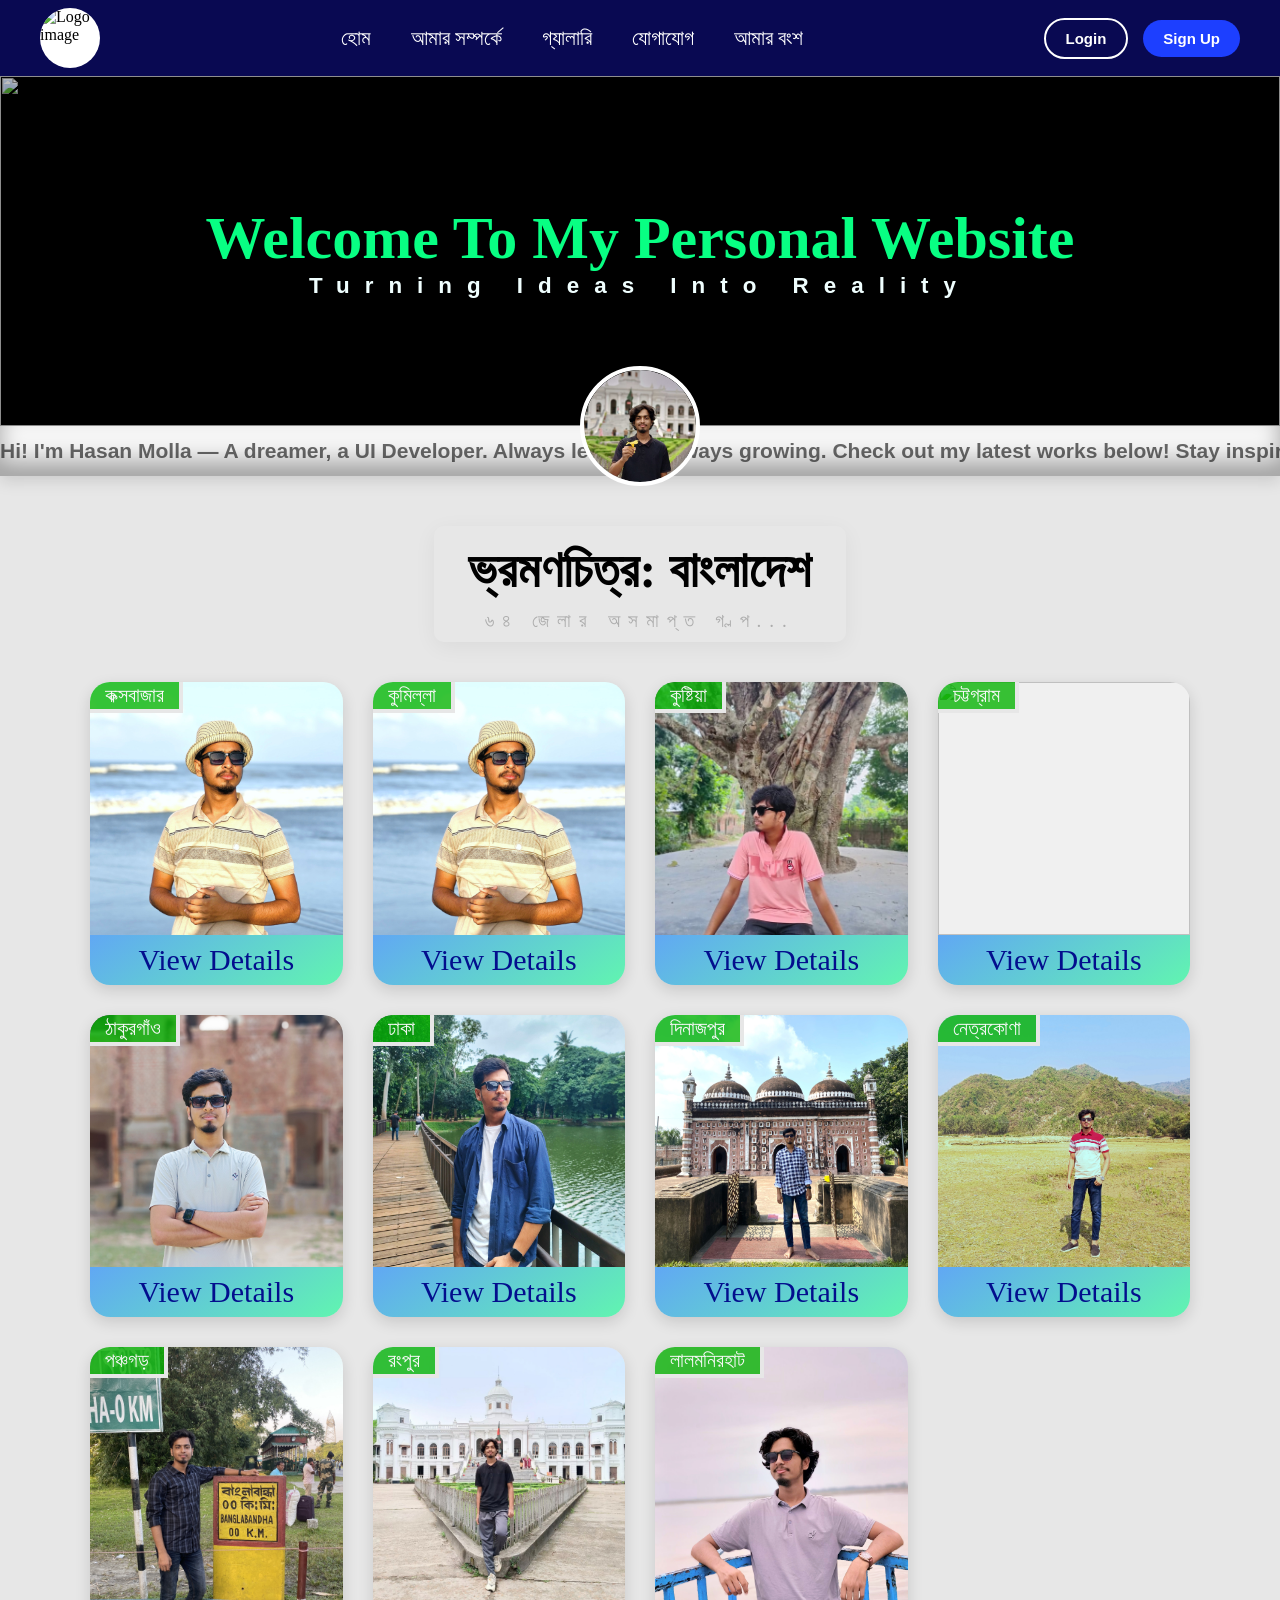
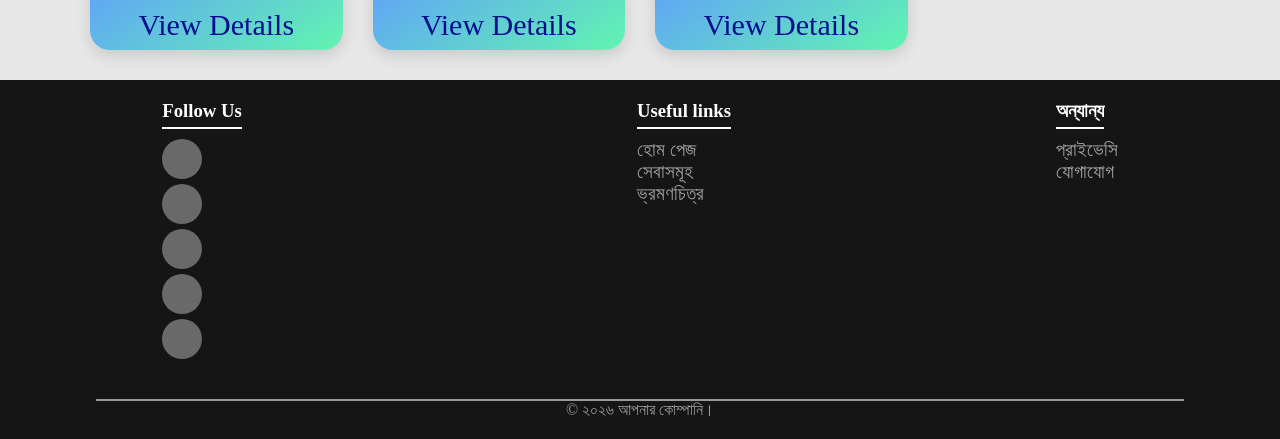
==== index.html @ 77104029 "h" ====
<!DOCTYPE html>
<html lang="en">
<head>
   <meta charset="UTF-8">
   <meta name="viewport" content="width=device-width, initial-scale=1.0">
   <link rel="stylesheet" href="style.css">
   <link rel="shortcut icon" href="/media/img/logo/20251120_030840.png" type="image/x-icon">
   <link rel="stylesheet" href="https://cdnjs.cloudflare.com/ajax/libs/font-awesome/7.0.1/css/all.min.css">
   <title>Document</title>
</head>
<body>
   <!-- Nav Section  -->
    <div class="nav-bar">
      <div class="logo-section">
         <div class="logo"><img src="/media/img/logo/20251120_030840.png" alt="Logo image"></div>
      </div>
      <div class="nav-links">
         <ul>
            <li><a href="">হোম</a></li>
            <li><a href="">আমার সম্পর্কে</a></li>
            <li class="dropdown"><a href="">গ্যালারি<i class="fa-solid fa-angle-down"></i></a>
            <ul>
               <li><a href="">ছবি</a></li>
               <li><a href="">ভিডিও <i class="fa-solid fa-angle-right"></i> </a></li>
            </ul>
            </li>
            <li><a href="">যোগাযোগ</a></li>
            <li><a href="">আমার বংশ</a></li>
         </ul>
      </div>
      <div class="nav-button">
         <a href="Internal/Login/index.html" target="_blank">Login</a>
         <a href="">Sign Up</a>
      </div>
    </div>

    <!-- Hero Section -->
     <header>
      <div class="wide-img">
         <img src="media/img/cover/IMG20250809105759.jpg" alt="">
         <div class="hero-text">
            <h1>Welcome To My Personal Website</h1>
            <h4>Turning Ideas Into Reality</h4>
         </div>
      </div>
      <div class="circle-img">
         <img src="media/img/circle-img/IMG20240530165840.jpg" alt="">
      </div>

          <div class="header-section">
            <div class="scrolling-text">
                <h2>Hi! I'm Hasan Molla — A dreamer, a UI Developer. Always learning, always growing. Check out my latest works below! Stay inspired</h2>
            </div>
         </div>
     </header>


   <!-- Image Grid Section -->

<div class="title-text" id="travelling">
   <h1>ভ্রমণচিত্র: বাংলাদেশ</h1>
    <span>৬৪ জেলার অসমাপ্ত গল্প...</span>
</div>

<div class="img-container">
   <div class="img-grid">
      <div class="img-box"><img src="/media/img/কক্সবাজার/Episod 1/IMG_1712.JPG" alt="">
         <div class="district-name">কক্সবাজার</div>
      </div>
      <a href="" class="view-btn">View Details</a>
   </div>
   <div class="img-grid">
      <div class="img-box"><img src="\media\img\কক্সবাজার\Episod 1\IMG_1712.JPG" alt="">
         <div class="district-name">কুমিল্লা</div>
      </div>
      <a href="" class="view-btn">View Details</a>
   </div>
    <div class="img-grid">
      <div class="img-box"><img src="/media/img/কুষ্টিয়া/IMG_20221021_082448.jpg" alt="">
         <div class="district-name">কুষ্টিয়া</div>
      </div>
      <a href="" class="view-btn">View Details</a>
   </div>
   <div class="img-grid">
      <div class="img-box"><img src="/media/img/চট্টগ্রাম/নাপিত্তাছরা ঝর্ণা/IMG_0989.jpg" alt="">
         <div class="district-name">চট্টগ্রাম</div>
      </div>
      <a href="" class="view-btn">View Details</a>
   </div>
   <div class="img-grid">
      <div class="img-box"><img src="/media/img/ঠাকুরগাঁও/রাজা টংনাথের রাজবাড়ি/IMG20251013132645.jpg" alt="">
         <div class="district-name">ঠাকুরগাঁও</div>
      </div>
      <a href="" class="view-btn">View Details</a>
   </div>
   <div class="img-grid">
      <div class="img-box"><img src="/media/img/ঢাকা/রমনা পার্ক ২/IMG20250809105236.jpg" alt="">
         <div class="district-name">ঢাকা</div>
      </div>
      <a href="" class="view-btn">View Details</a>
   </div>
   <div class="img-grid">
      <div class="img-box"><img src="/media/img/দিনাজপুর/নয়াবাদ জামে মসজিদ/IMG_0421.JPG" alt="">
         <div class="district-name">দিনাজপুর</div>
      </div>
      <a href="" class="view-btn">View Details</a>
   </div>
   <div class="img-grid">
      <div class="img-box"><img src="/media/img/নেত্রকোনা/চন্দ্রডিঙ্গা/InShot_20250302_224800548.jpg" alt="">
         <div class="district-name">নেত্রকোণা</div>
      </div>
      <a href="" class="view-btn">View Details</a>
   </div>
   <div class="img-grid">
      <div class="img-box"><img src="/media/img/পঞ্চগড়/বাংলাবান্ধা/IMG_1174.JPG" alt="">
         <div class="district-name">পঞ্চগড়</div>
      </div>
         <a href="" class="view-btn">View Details</a>
   </div>
   <div class="img-grid">
      <div class="img-box"><img src="media/img/রংপুর/তাজ হাট/IMG20240530165644.jpg" alt="">
         <div class="district-name">রংপুর</div>
      </div>
      <a href="" class="view-btn">View Details</a>
   </div>
   <div class="img-grid">
      <div class="img-box"><img src="media/img/লালমনিরহাট/তিস্তা ব্যারেজ/IMG20240531160223.jpg" alt="">
         <div class="district-name">লালমনিরহাট</div>
      </div>
      <a href="" class="view-btn">View Details</a>
   </div>
</div>

     <!-- Footer Section -->

<footer class="main-footer">
    <div class="footer-box">
        <div class="social-btn">
            <h3>Follow Us</h3>
            <div class="btn"><a href="https://www.facebook.com/hasanmolla1015" target="_blank"><i class="fa-brands fa-facebook"></i><span>Facebook</span></a></div>
            <div class="btn"><a href="https://x.com/HasanMolla11235" target="_blank"><i class="fa-brands fa-linkedin"> </i><span>Linkedin</span></a></div>
            <div class="btn"><a href="https://www.instagram.com/hasanmolla1015/?__pwa=1"  target="_blank"><i class="fa-brands fa-instagram"> </i><span>Instagram</span></a></div>
            <div class="btn"><a href="https://www.linkedin.com/in/hasan-molla-bbabbb368/" target="_blank"><i class="fa-brands fa-twitter" ></i><span>Twitter</span></a></div>
            <div class="btn"><a href="https://www.youtube.com/@hasanmolla2" target="_blank"><i class="fa-brands fa-youtube"></i><span>Youtube</span></a></div>
        </div>
        <div class="useful-links">
            <h3>Useful links</h3>
            <a href="#">হোম পেজ</a>
            <a href="#">সেবাসমূহ</a>
            <a href="#travelling">ভ্রমণচিত্র</a>
        </div>
        
        <div class="others-link">
            <h3>অন্যান্য</h3>
            <a href="#">প্রাইভেসি</a>
            <a href="#">যোগাযোগ</a>
        </div>
    </div>
    <div class="copyright">
        <p>&copy; ২০২৬ আপনার কোম্পানি।</p>
    </div>
</footer>
</body>
</html>
---- style.css ----
*{
   box-sizing: border-box;
   margin: 0;
   padding: 0;
}
html {
  scroll-behavior:smooth;
}
body{
   height: 100vh;
   font-family: Cambria, Cochin, Georgia, Times, 'Times New Roman', serif;
   background-color: #e7e7e7;
}

.nav-bar{
   width: 100%;
   background-color: rgb(9, 9, 82);
   display: flex;
   align-items: center;
   justify-content: space-between;
   padding: 8px 0;
   position: fixed;
   z-index: 100;
}

.logo-section{
   height: 60px;
   width: 60px;
   background-color: #fff;
   border-radius: 50%;
   margin-left: 40px;
   z-index: 101;
}

.logo-section .logo{
   width: 100%;
   height: 100%;
   overflow: hidden;
   display: flex;
   justify-content: center;
   align-items: center;
   border-radius: 50%;
   z-index: 110;
}

.logo-section .logo img{
   width: 100%;
   height: 100%;
   object-fit: cover;
   transition: .3s ease-in-out;
}

.logo-section .logo img:hover{
   transform: scale(1.3);
}

.nav-links>ul{
   display: flex;
   list-style: none;
   z-index: 100;
}

.nav-links>ul>li{
   transition: .4s;
}

.nav-links>ul>li>a{
   color: #fff;
   text-decoration: none;
   font-size: 1.3em;
   padding: 10px 20px;
   transition: .4s;
   border-radius: 10px;
   position: relative;
}


.nav-links>ul>li>a>.fa-solid {
   position: absolute;
   right: 0;
   top: 50%;
   transform: translateY(-50%) rotateX(0deg);
   font-size: 0.6em;
   display: inline-block;
   transition: .3s;
   color: white;
}

.nav-links > ul > li > a:hover i{
transform: translateY(-50%) rotateX(180deg);
}


.nav-links>ul>li>a::before{
   content: '';
   position: absolute;
   bottom: 0;
   left: 5%;
   height: 2px;
   width: 0;
   background-color: yellow;
   transition: .4s;

}
.nav-links>ul>li>a:hover:before{
   width: 90%;
}

.nav-links>ul>li:hover{
   transform: translateY(-3px);
}


.nav-links>ul>li>a:hover{
   background-color: #ffffff3c;
   color: rgb(255, 238, 0);
}

 
 .dropdown {
   position: relative; 
}

.dropdown > ul {
   display: none;  
   position: absolute;
   top: calc(100% + 9px);
   left: 0;
   background-color: #00000063;
   min-width: 140px;
   list-style: none;
   padding: 10px 0;
   border-radius: 0 0 10px 10px;
   box-shadow: 0 8px 16px rgba(0,0,0,0.2);
   z-index: 1000;
}

.dropdown:hover>ul {
   display: block;
}

.dropdown > ul > li > a {
   color: white;
   padding: 10px 20px;
   text-decoration: none;
   display: block;
   font-size: 1.1em;
   transition: 0.3s;
   position: relative;
}

 .dropdown > ul > li > a:hover {
   background-color: #ffffff76;
   color: yellow;
   padding-left: 25px;
}


.dropdown>ul>li>a>.fa-solid {
   position: absolute;
   right: 15px;
   top: 50%;
   transform: translateY(-50%) rotateY(0deg);
   font-size: 0.8em;
   display: inline-block;
   transition: .3s;
   color: white;
}

.dropdown > ul > li > a:hover i{
   transform: translateY(-50%) rotateY(180deg); 
}
 

.nav-button{
   margin-right: 40px;
   display: flex;
   align-items: center;
   gap: 15px;
}

.nav-button a{
   text-decoration: none;
   padding:10px 20px ;
   border-radius: 50px;
   font-size: 15px;
   font-weight: 600;
   font-family: Arial, Helvetica, sans-serif;
   transition: .4s;
   display: inline-block;
}

.nav-button a:first-child{
   background-color: transparent;
   border:2px solid;
   color: #ffffff;
}
.nav-button a:first-child:hover{
    transform: translateY(-3px);
}

.nav-button a:last-child{
   background-color: rgb(29, 63, 255);
   color: #ffffff;
}
.nav-button a:last-child:hover{
    transform: translateY(-3px);
    background-color: rgb(2, 2, 203);
}

/* Heder Section */

header{
   padding-top: 76px;
   position: relative;
}

.wide-img{
   height: 350px;
   width: 100%; 
   background-color: black;
   position: relative;
}

.wide-img img{
   height: 100%;
   width: 100%;
   object-fit: cover;
   opacity: .74;
   transition: .4s;
}

.wide-img img:hover{
   opacity: 1;
}


.wide-img:hover .hero-text h1{
   color: rgb(94, 255, 0);
}

.wide-img:hover .hero-text h4 {
   color: rgb(42, 42, 42);
}

.hero-text{
   position: absolute;
   left: 50%;
   top: 50%;
   transform: translate(-50%, -50%);
   
}

.hero-text h1{
   white-space: nowrap;
   font-size: 60px;
   color: #08ff83;
     transition: color 0.4s ease;
}

.hero-text h4{
   text-align: center;
   letter-spacing: 15px;
   font-size: 1.4em;
   font-weight: 600;
   color: rgb(240, 255, 255);
   font-family: Arial, Helvetica, sans-serif;
   transition: color 0.9s ease;
}

.circle-img{
   height: 120px;
   width: 120px;
   border-radius: 50%;
   position: absolute;
   left: 50%;
   transform: translate(-50%, -50%);
   border: 4px solid white;   
   overflow: hidden;
   z-index: 50;
}
.circle-img img{
   height: 100%;
   width: 100%;
   border-radius: 50%;
   transition: .6s;
}

.circle-img img:hover{
   transform: scale(1.9);
}


.header-section {
   margin-top: 6 0px;
   height: 50px;
   width: 100%;
   background-color: #ffffff9f;
   color: rgba(0, 0, 0, 0.58);
   overflow: hidden;
   position: relative;
   display: flex;
   align-items: center;
   transition: .9s;
   box-shadow: 0 5px 15px rgba(0, 0, 0, 0.124), 
   inset 0 -15px 22px rgba(0, 0, 0, 0.338);
   margin-bottom: 50px;

}

.header-section:hover{
   background-color: rgba(10, 201, 10, 0.597); 
   box-shadow: 0 5px 15px rgba(0, 0, 0, 0.186), 
   inset -1px 20px 30px rgba(0, 0, 0, 0.338);
   color: rgb(0, 74, 0);

}

.scrolling-text {
   position: absolute;
   white-space: nowrap;
   font-size: 14px; 
   font-family: Arial, sans-serif;
   animation: moveLeft 20s linear infinite;
}


@keyframes moveLeft {
   0% {
      right: -100%;  
   }
   100% {
      right: 100%;  
   }
}



/* Image Grid Section */

#travelling {
   scroll-margin-top: 100px;
}

.title-text{
   max-width: 1100px;
   margin: 0 auto;
   padding: 5px 25px;
   box-shadow: 0 5px 22px rgba(0, 0, 0, 0.056);
   border-radius: 10px;
   text-align: center;
   width: fit-content;
   transition: .3s;
   color: rgb(0, 0, 0);
}

.title-text:hover{
      box-shadow: 0 5px 22px rgba(0, 0, 0, 0.248);
      color: rgb(0, 104, 201);
}

.title-text h1{
   
   font-size: 50px;
   padding: 10px;
   
}
.title-text span{
   letter-spacing: 8px;
   color: #acacac;
   font-size: 1.2em;
   display: inline-block;
   padding-bottom: 5px;
}

.img-container{   
   width: 100%;
   display: grid;
   grid-template-columns: repeat(4, 1fr);
   grid-gap: 30px;
   max-width: 1100px;
   margin: 0 auto;
   padding-top: 40px;
   margin-bottom: 30px;

}

.img-grid{
   display: flex;
   flex-direction: column;
   box-shadow: 0 5px 15px rgba(0, 0, 0, 0);
   border-radius: 20px;
   overflow: hidden;
   transition: .3s;
   box-shadow: 0 5px 15px rgba(0, 0, 0, 0.137);
}

.img-grid:hover {
    box-shadow: 0 5px 15px rgba(6, 6, 6, 0.107);
}

.img-box{
    aspect-ratio: 1/1;
    background-color: #ffffff5f;
    overflow: hidden;
    position: relative;
}

.img-box img{
   width: 100%;
   height: 100%;
   object-fit: cover;
   transition: .4s;
}
.img-box img:hover{
   transform: scale(1.1);
}

.district-name{
   position: absolute;
   left:0;
   top: 0;
   background-color: #04b301c8;
   border-right: 4px solid #e7e7e7;
   border-bottom: 4px solid #e7e7e7;
   padding:2px 15px;
   font-size: 20px;
   color: #f8f8f8;
   z-index: 2;
}

.view-btn{
   width: 100%;
   height: 50px;
   background: linear-gradient(145deg, rgba(32, 137, 250, 0.674), rgba(0, 255, 136, 0.582));
   display: flex;
   justify-content: center;
   align-items: center;
   text-decoration: none;
   font-size: 30px;
   font-family: cursive;
   color: #030e8d;
    transition:  0.3s;
}
    

.view-btn:hover{
   background-color: #00a151;
}


/* Footer section */

.main-footer{
   width: 100%;
   background-color: rgb(21, 21, 21);
   color: white;
   padding: 20px 0;
   display: flex;
   justify-content: space-between;
   flex-direction: column;
}
.footer-box{
   display: flex;
   justify-content: space-around;
}

.social-btn{
   width: 150px;
   background-color: #ffffff00;
}

.social-btn h3, .useful-links h3, .others-link h3{
   margin-bottom: 10px;
   border-bottom: 2px solid;
   padding-bottom: 5px;
   width: fit-content;
}

.social-btn a{
   text-decoration: none;
   width: 40px;
   height: 40px;
   display: flex;
   align-items: center;
   background-color: #ffffff5b;
   color: rgba(252, 252, 252, 0.833);
   border-radius: 50%;
   margin-bottom: 5px;
   transition: .3s;
}

.social-btn a:hover{
   width: 150px;
   border-radius: 20px;
   background-color: blue;
   color: white;
}
.social-btn i{
   min-width: 40px;
   height: 100%;
   font-size: 1.3em;
   display: flex;
   justify-content: center;
   align-items: center;
}

.social-btn span{
   position: absolute;
   margin-left: 50px;
   opacity: 0;
   visibility: hidden;
   font-size: 20px;
   color: white;
    transition: 0s;
}

.social-btn a:hover span{
   opacity: 1;
   visibility: visible;
   transition: all .3s;
   transition-delay: .1s;
}


.useful-links a, .others-link a{
   display: block;
   text-decoration: none;
   color: #ffffff9d;
   transition: .3s;
   font-size: 1.2em;
}

.useful-links a:hover, .others-link a:hover{
   transform: scale(1.2);
}

.copyright{
   width: 100%;
   display: flex;
   justify-content: center;
   align-items: center;
   padding-top: 30px;
}
.copyright p{
   border-top: 2px solid;
   width: 85%;
   text-align: center;
   margin-top: 5px;
   color: rgba(255, 255, 255, 0.568);
}
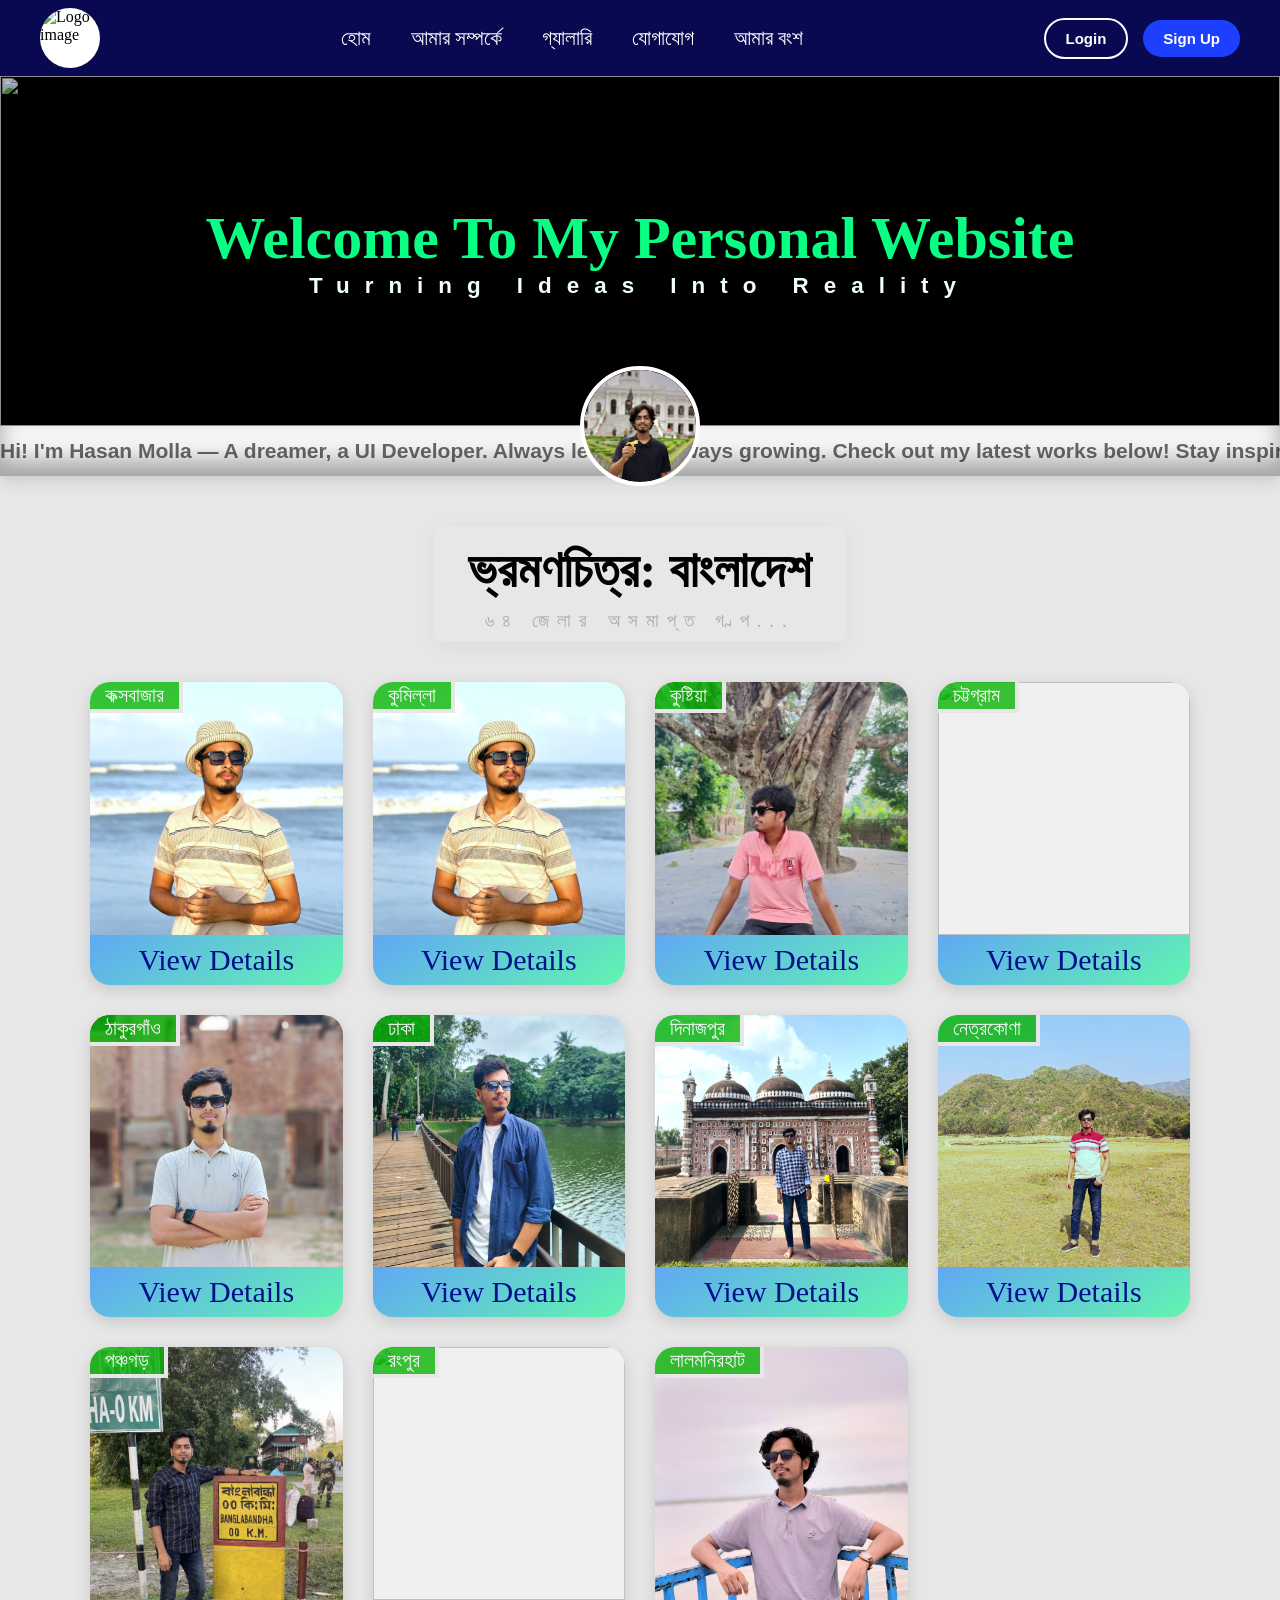
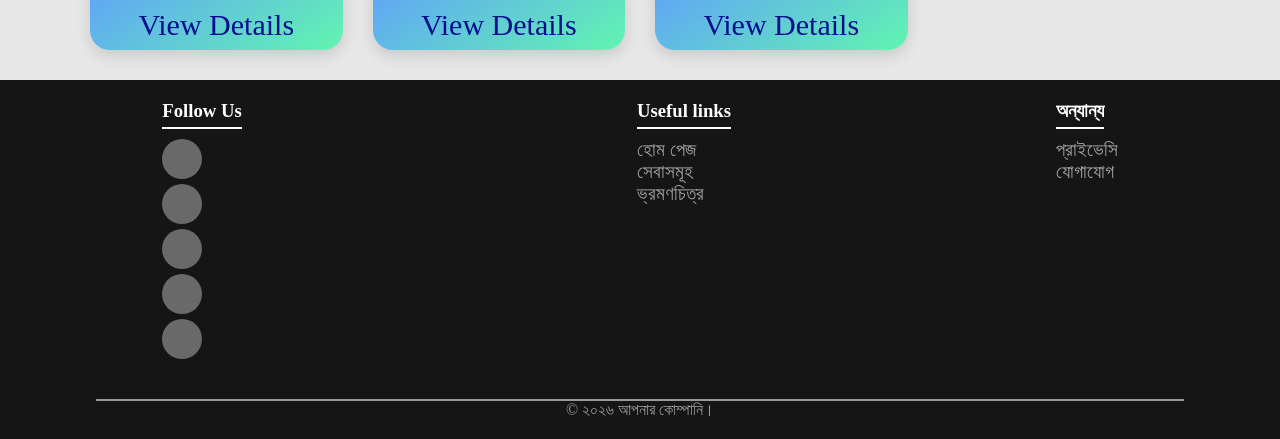
==== commit b66c8fea: "Update index.html" ====
--- a/index.html
+++ b/index.html
@@ -118,7 +118,7 @@
          <a href="" class="view-btn">View Details</a>
    </div>
    <div class="img-grid">
-      <div class="img-box"><img src="media/img/রংপুর/তাজ হাট/IMG20240530165644.jpg" alt="">
+      <div class="img-box"><img src="media/img/রংপুর/তাজহাট/IMG20240530165644.jpg" alt="">
          <div class="district-name">রংপুর</div>
       </div>
       <a href="" class="view-btn">View Details</a>
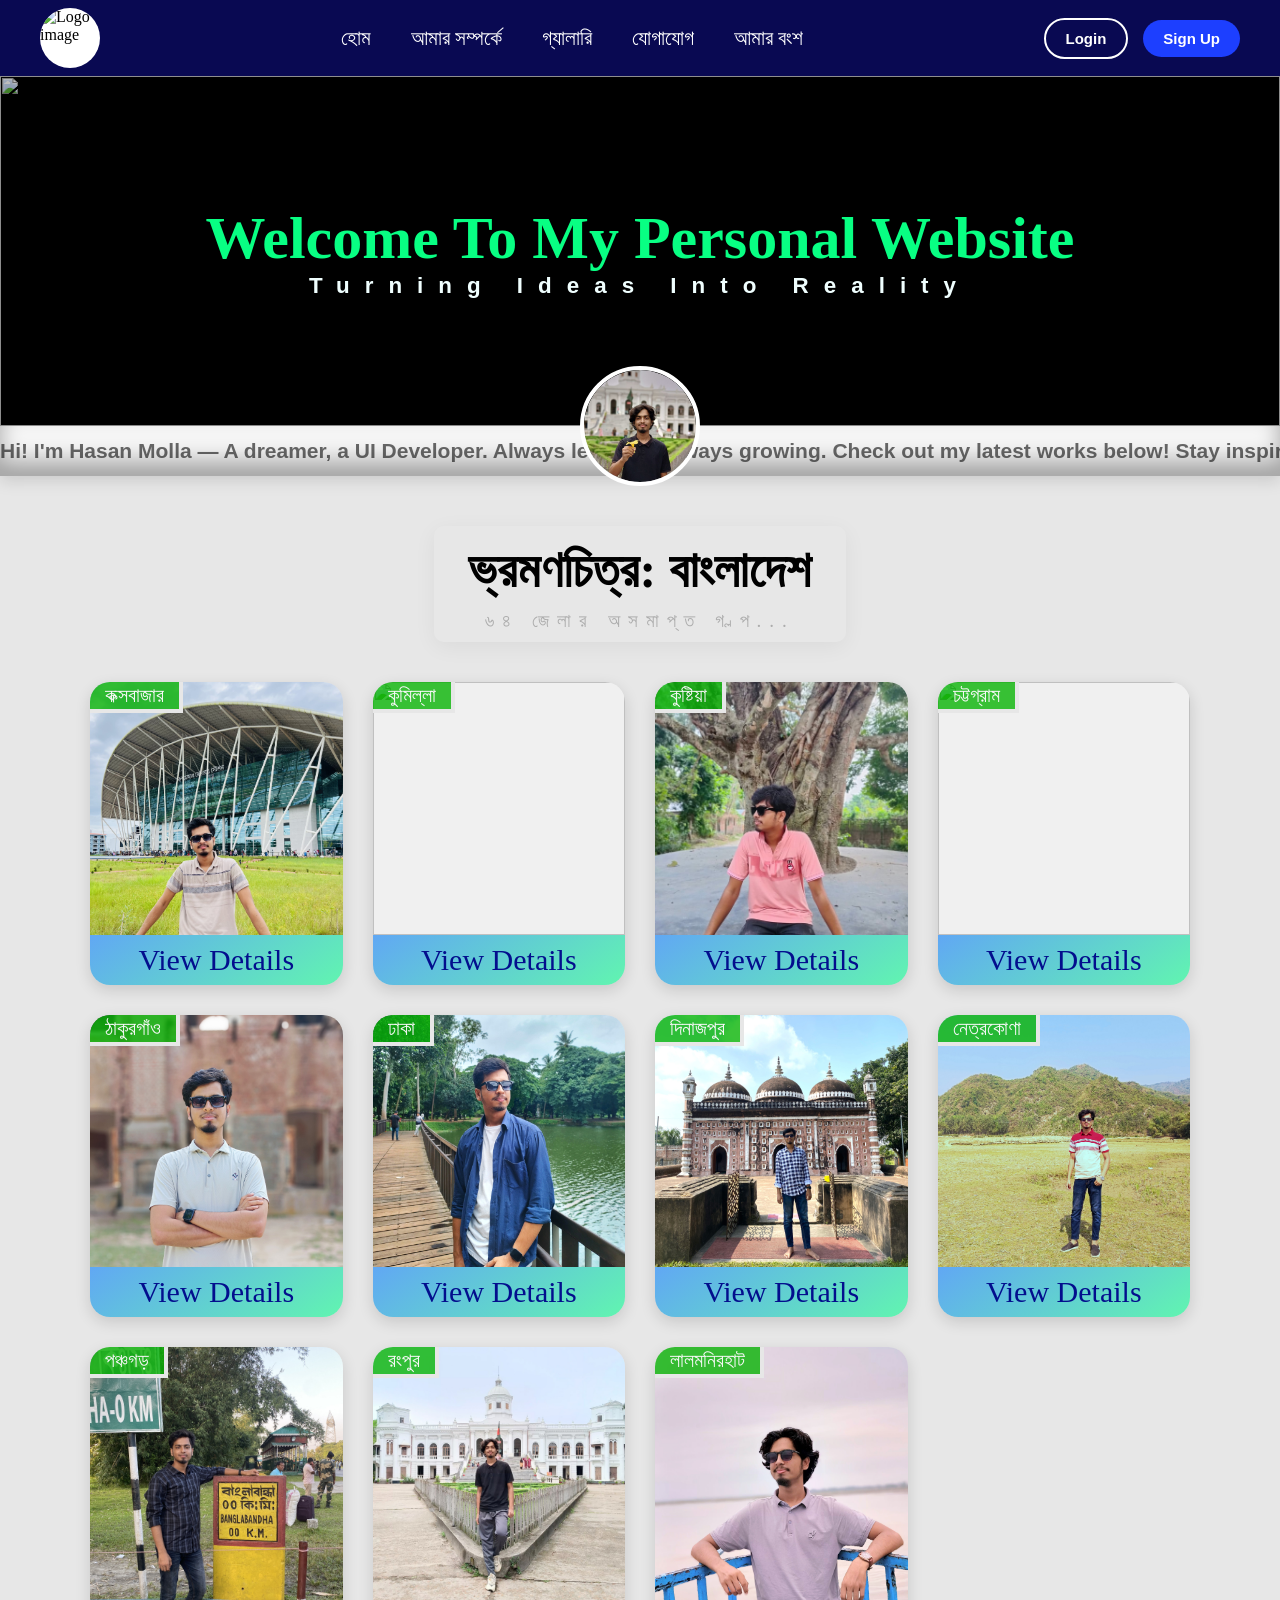
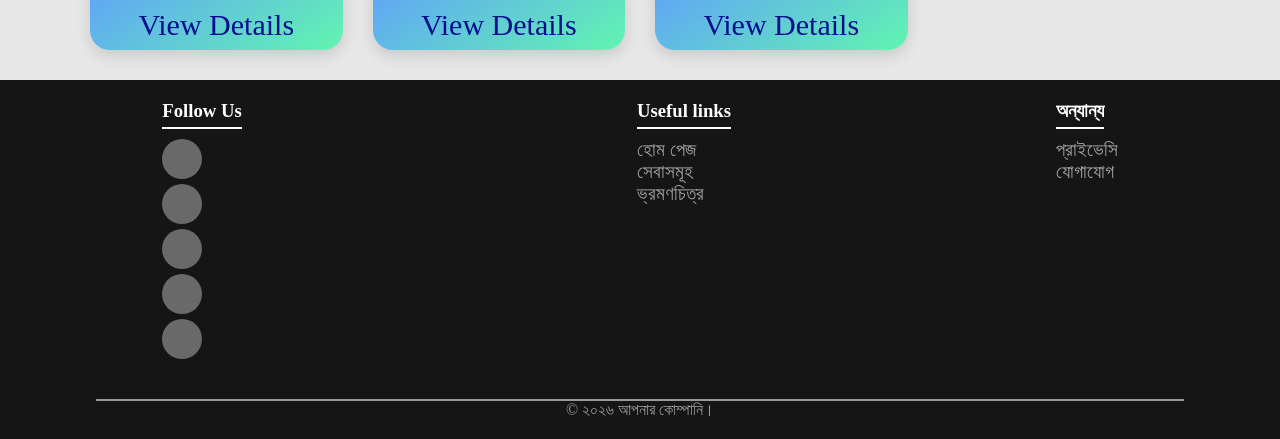
==== commit 3768daf6: "Update index.html" ====
--- a/index.html
+++ b/index.html
@@ -64,61 +64,61 @@
 
 <div class="img-container">
    <div class="img-grid">
-      <div class="img-box"><img src="/media/img/কক্সবাজার/Episod 1/IMG_1712.JPG" alt="">
+      <div class="img-box"><img src="media/img/কক্সবাজার/Episod 1/IMG_1162.jpg" alt="">
          <div class="district-name">কক্সবাজার</div>
       </div>
       <a href="" class="view-btn">View Details</a>
    </div>
    <div class="img-grid">
-      <div class="img-box"><img src="\media\img\কক্সবাজার\Episod 1\IMG_1712.JPG" alt="">
+      <div class="img-box"><img src="media\img/কুমিল্লা/শালবন বিহার/IMG20230503133843.jpg" alt="">
          <div class="district-name">কুমিল্লা</div>
       </div>
       <a href="" class="view-btn">View Details</a>
    </div>
     <div class="img-grid">
-      <div class="img-box"><img src="/media/img/কুষ্টিয়া/IMG_20221021_082448.jpg" alt="">
+      <div class="img-box"><img src="media/img/কুষ্টিয়া/IMG_20221021_082448.jpg" alt="">
          <div class="district-name">কুষ্টিয়া</div>
       </div>
       <a href="" class="view-btn">View Details</a>
    </div>
    <div class="img-grid">
-      <div class="img-box"><img src="/media/img/চট্টগ্রাম/নাপিত্তাছরা ঝর্ণা/IMG_0989.jpg" alt="">
+      <div class="img-box"><img src="media/img/চট্টগ্রাম/নাপিত্তাছরা ঝর্ণা/IMG_0989.jpg" alt="">
          <div class="district-name">চট্টগ্রাম</div>
       </div>
       <a href="" class="view-btn">View Details</a>
    </div>
    <div class="img-grid">
-      <div class="img-box"><img src="/media/img/ঠাকুরগাঁও/রাজা টংনাথের রাজবাড়ি/IMG20251013132645.jpg" alt="">
+      <div class="img-box"><img src="media/img/ঠাকুরগাঁও/রাজা টংনাথের রাজবাড়ি/IMG20251013132645.jpg" alt="">
          <div class="district-name">ঠাকুরগাঁও</div>
       </div>
       <a href="" class="view-btn">View Details</a>
    </div>
    <div class="img-grid">
-      <div class="img-box"><img src="/media/img/ঢাকা/রমনা পার্ক ২/IMG20250809105236.jpg" alt="">
+      <div class="img-box"><img src="media/img/ঢাকা/রমনা পার্ক ২/IMG20250809105236.jpg" alt="">
          <div class="district-name">ঢাকা</div>
       </div>
       <a href="" class="view-btn">View Details</a>
    </div>
    <div class="img-grid">
-      <div class="img-box"><img src="/media/img/দিনাজপুর/নয়াবাদ জামে মসজিদ/IMG_0421.JPG" alt="">
+      <div class="img-box"><img src="media/img/দিনাজপুর/নয়াবাদ জামে মসজিদ/IMG_0421.JPG" alt="">
          <div class="district-name">দিনাজপুর</div>
       </div>
       <a href="" class="view-btn">View Details</a>
    </div>
    <div class="img-grid">
-      <div class="img-box"><img src="/media/img/নেত্রকোনা/চন্দ্রডিঙ্গা/InShot_20250302_224800548.jpg" alt="">
+      <div class="img-box"><img src="media/img/নেত্রকোনা/চন্দ্রডিঙ্গা/InShot_20250302_224800548.jpg" alt="">
          <div class="district-name">নেত্রকোণা</div>
       </div>
       <a href="" class="view-btn">View Details</a>
    </div>
    <div class="img-grid">
-      <div class="img-box"><img src="/media/img/পঞ্চগড়/বাংলাবান্ধা/IMG_1174.JPG" alt="">
+      <div class="img-box"><img src="media/img/পঞ্চগড়/বাংলাবান্ধা/IMG_1174.JPG" alt="">
          <div class="district-name">পঞ্চগড়</div>
       </div>
          <a href="" class="view-btn">View Details</a>
    </div>
    <div class="img-grid">
-      <div class="img-box"><img src="media/img/রংপুর/তাজহাট/IMG20240530165644.jpg" alt="">
+      <div class="img-box"><img src="media/img/রংপুর/তাজ হাট/IMG20240530165644.jpg" alt="">
          <div class="district-name">রংপুর</div>
       </div>
       <a href="" class="view-btn">View Details</a>
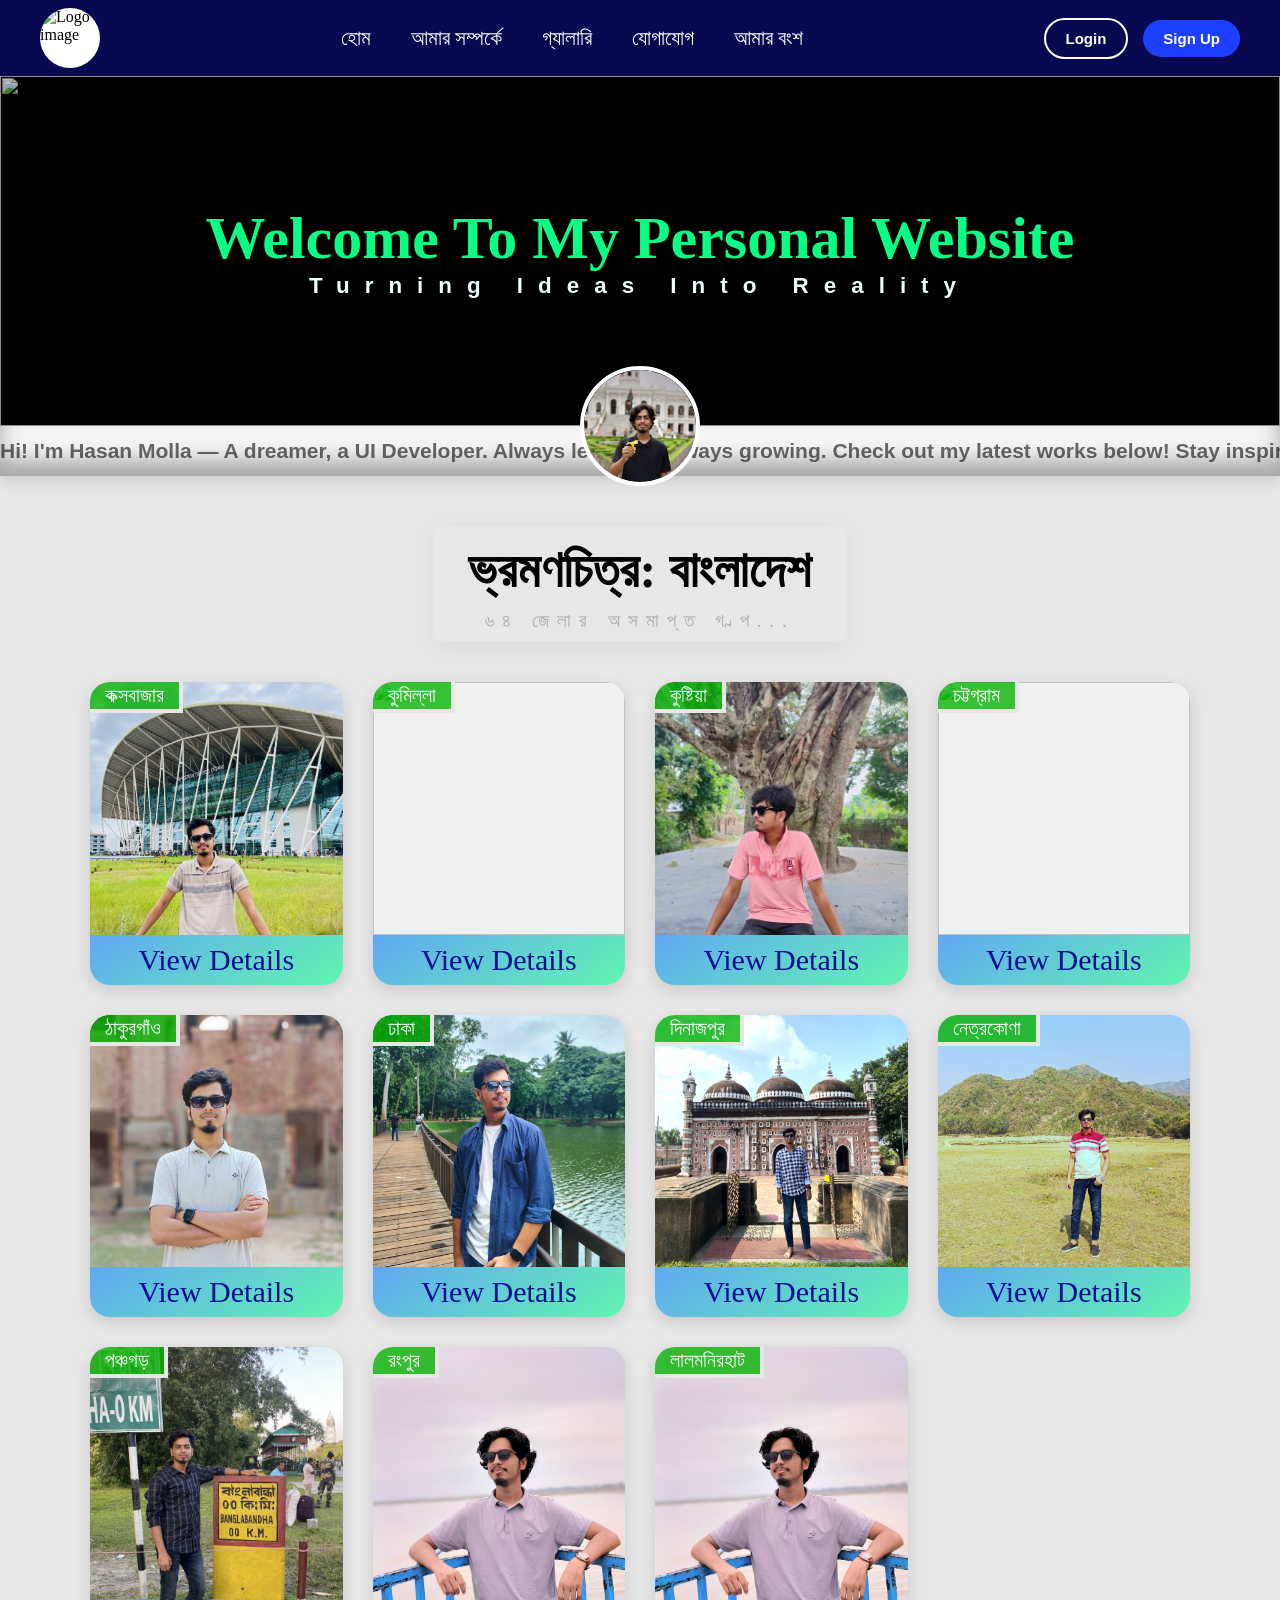
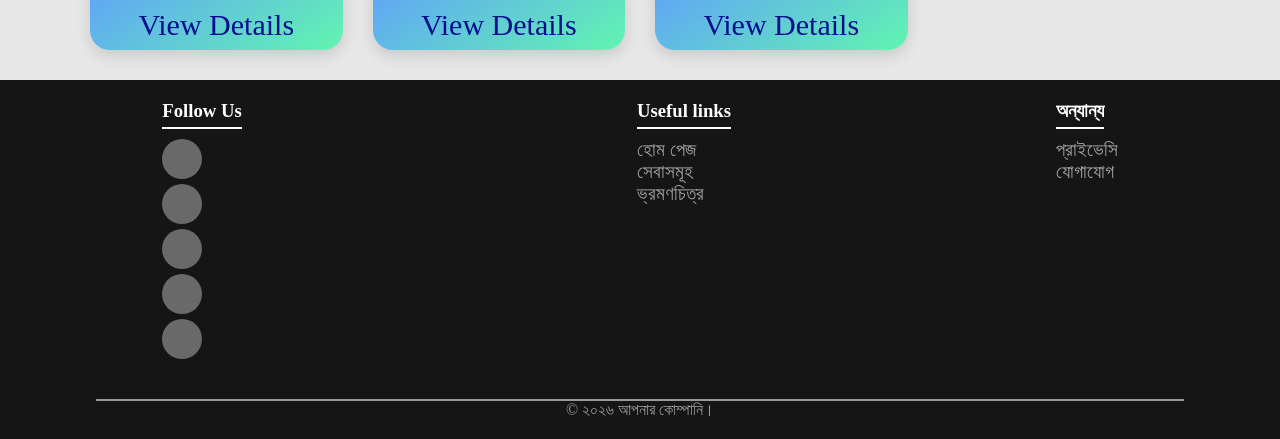
==== commit 22342705: "a" ====
--- a/index.html
+++ b/index.html
@@ -118,7 +118,7 @@
          <a href="" class="view-btn">View Details</a>
    </div>
    <div class="img-grid">
-      <div class="img-box"><img src="media/img/রংপুর/তাজ হাট/IMG20240530165644.jpg" alt="">
+      <div class="img-box"><img src="media/img/লালমনিরহাট/তিস্তা ব্যারেজ/IMG20240531160223.jpg" alt="">
          <div class="district-name">রংপুর</div>
       </div>
       <a href="" class="view-btn">View Details</a>
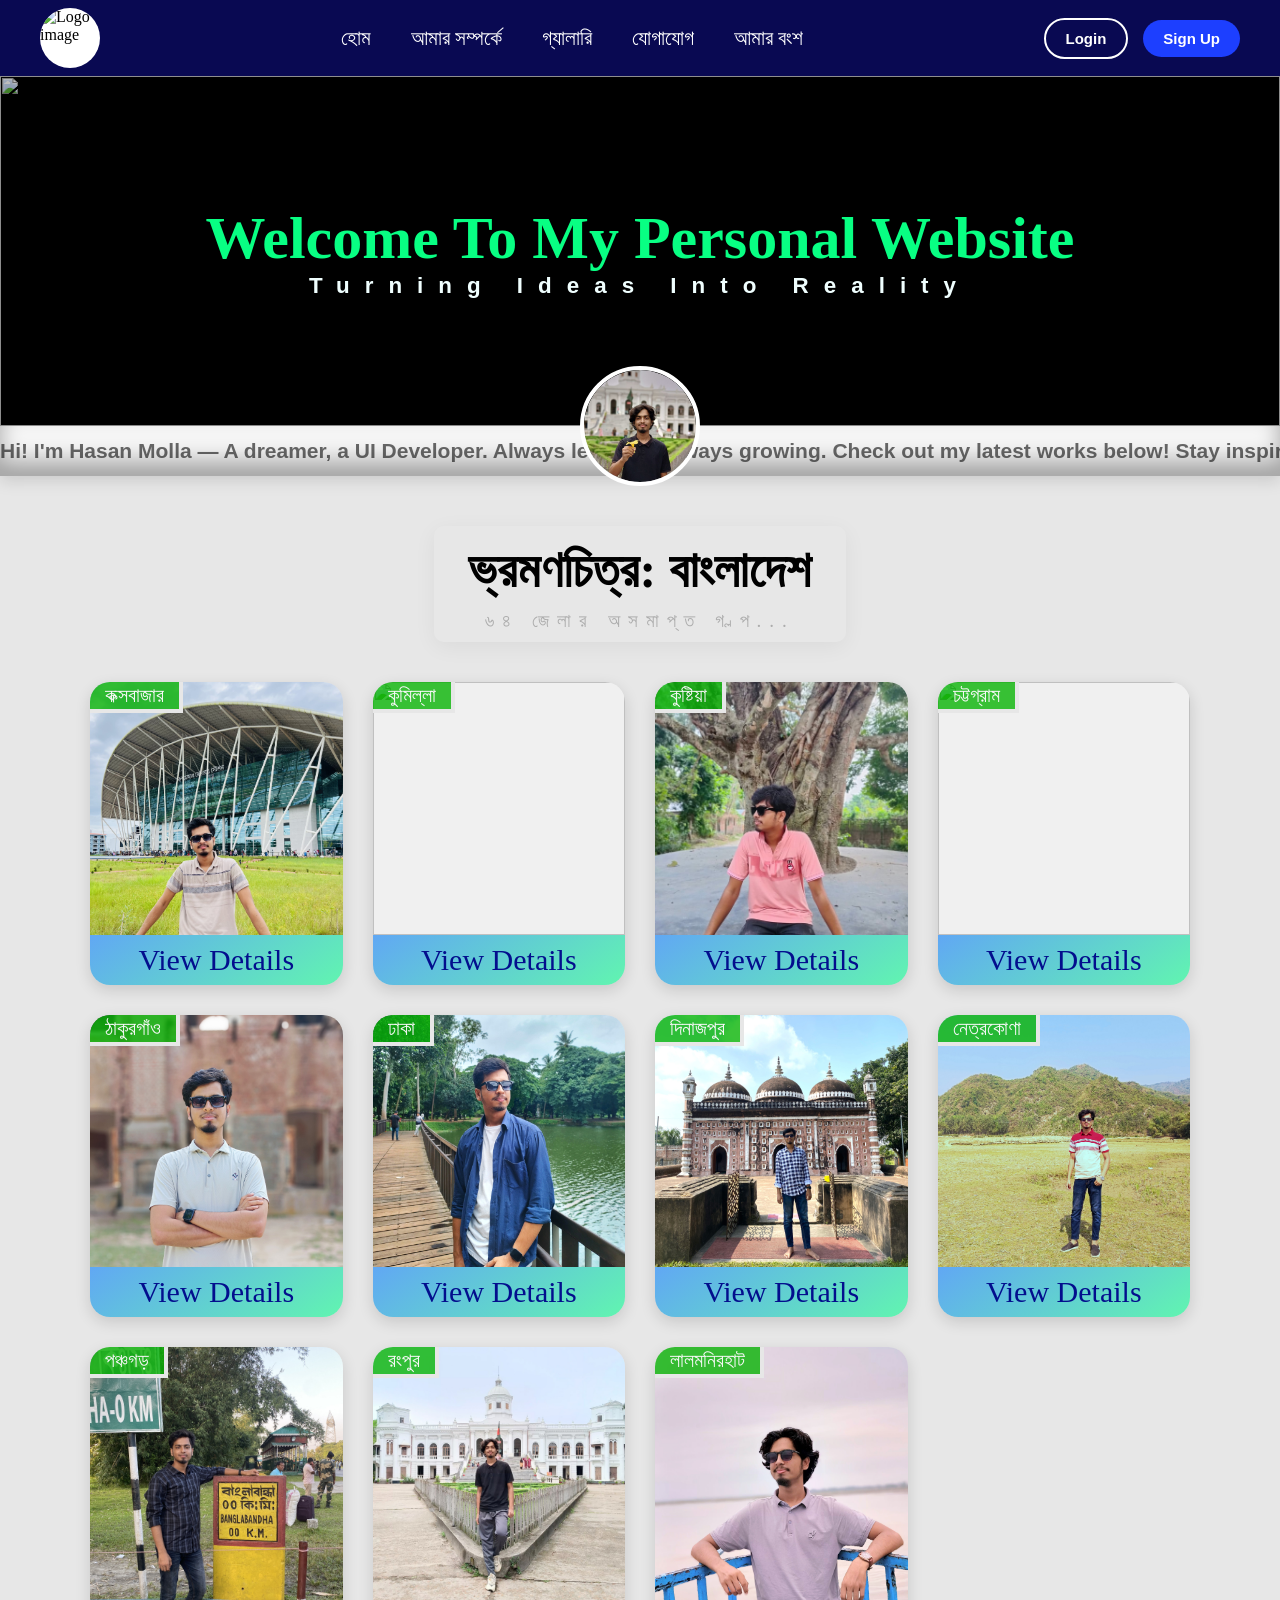
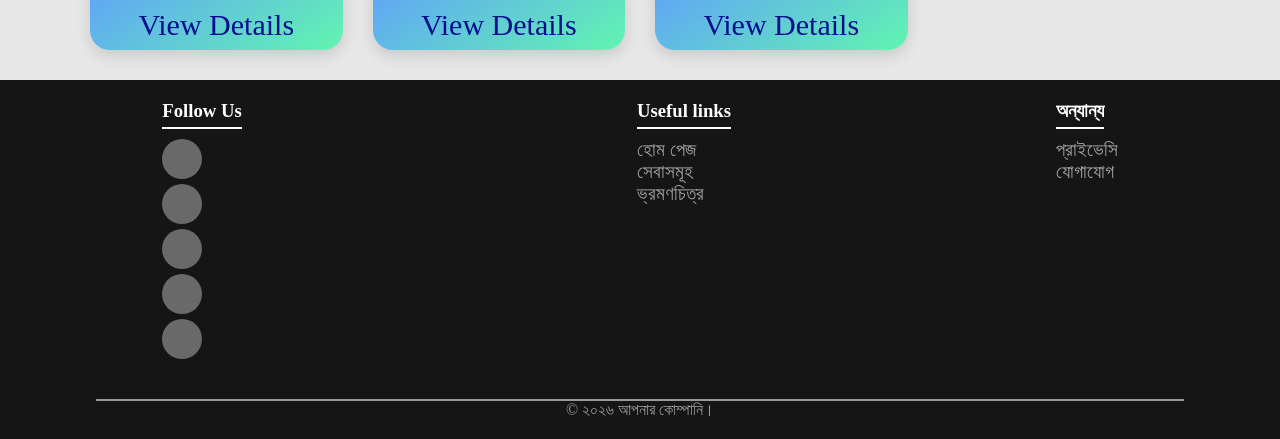
==== commit f0ed6d89: "h" ====
--- a/index.html
+++ b/index.html
@@ -118,7 +118,7 @@
          <a href="" class="view-btn">View Details</a>
    </div>
    <div class="img-grid">
-      <div class="img-box"><img src="media/img/লালমনিরহাট/তিস্তা ব্যারেজ/IMG20240531160223.jpg" alt="">
+      <div class="img-box"><img src="media/img/রংপুর/তাজ হাট/IMG20240530165644.jpg" alt="">
          <div class="district-name">রংপুর</div>
       </div>
       <a href="" class="view-btn">View Details</a>
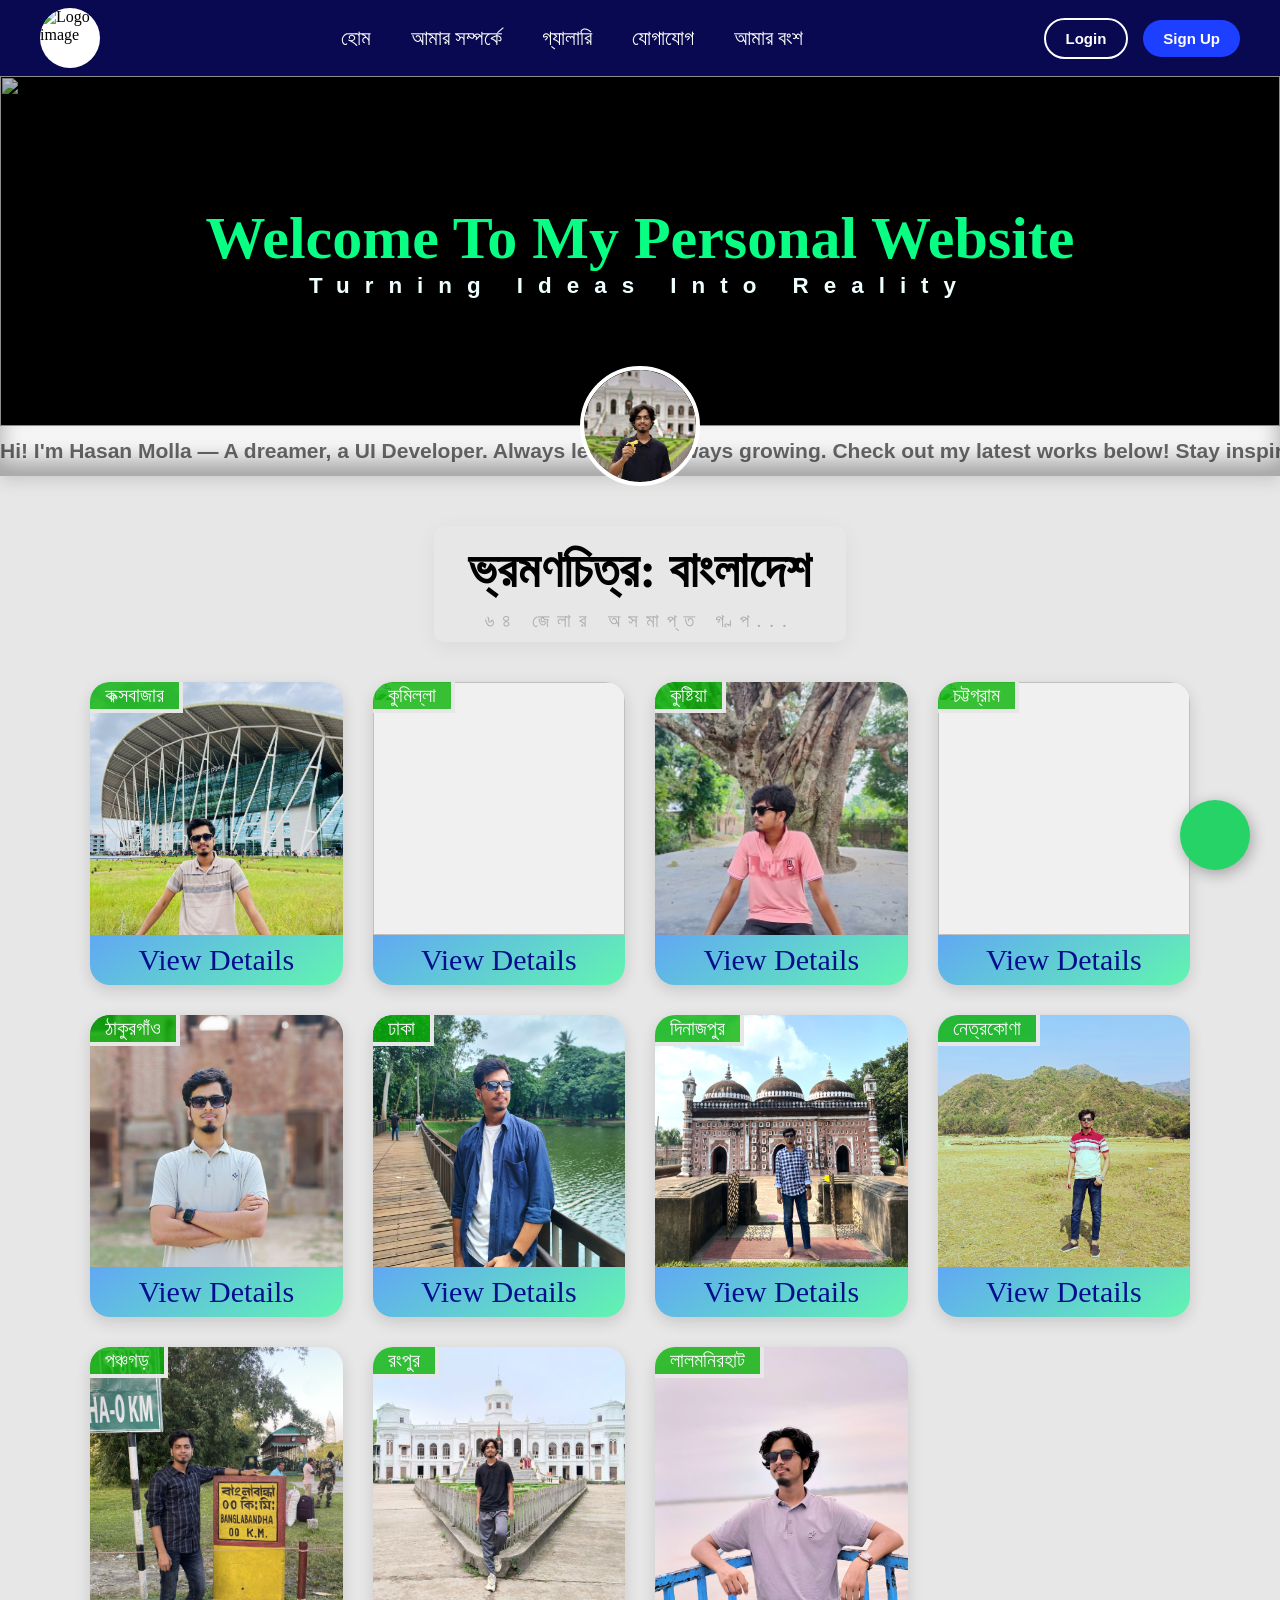
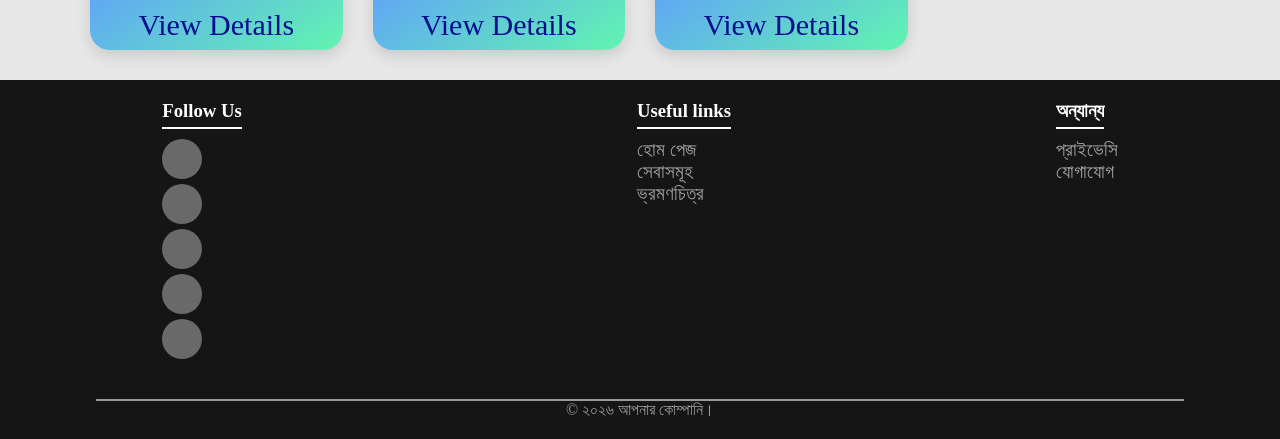
==== commit 6936eefb: "new" ====
--- a/index.html
+++ b/index.html
@@ -4,7 +4,7 @@
    <meta charset="UTF-8">
    <meta name="viewport" content="width=device-width, initial-scale=1.0">
    <link rel="stylesheet" href="style.css">
-   <link rel="shortcut icon" href="/media/img/logo/20251120_030840.png" type="image/x-icon">
+   <link rel="shortcut icon" href="media/img/logo/20251120_030840.png" type="image/x-icon">
    <link rel="stylesheet" href="https://cdnjs.cloudflare.com/ajax/libs/font-awesome/7.0.1/css/all.min.css">
    <title>Document</title>
 </head>
@@ -12,7 +12,7 @@
    <!-- Nav Section  -->
     <div class="nav-bar">
       <div class="logo-section">
-         <div class="logo"><img src="/media/img/logo/20251120_030840.png" alt="Logo image"></div>
+         <div class="logo"><img src="media/img/logo/20251120_030840.png" alt="Logo image"></div>
       </div>
       <div class="nav-links">
          <ul>
@@ -131,6 +131,10 @@
    </div>
 </div>
 
+<div class="whatsapp-btn">
+   <div class="logo-btn"><a href="https://wa.me/8801867572100" target="_blank"><i class="fa-brands fa-whatsapp"></i><span>Chat with me</span></a></div>
+</div>
+
      <!-- Footer Section -->
 
 <footer class="main-footer">
@@ -138,9 +142,9 @@
         <div class="social-btn">
             <h3>Follow Us</h3>
             <div class="btn"><a href="https://www.facebook.com/hasanmolla1015" target="_blank"><i class="fa-brands fa-facebook"></i><span>Facebook</span></a></div>
-            <div class="btn"><a href="https://x.com/HasanMolla11235" target="_blank"><i class="fa-brands fa-linkedin"> </i><span>Linkedin</span></a></div>
+            <div class="btn"><a href="https://x.com/HasanMolla11235" target="_blank"><i class="fa-brands fa-twitter"> </i><span>Twitter</span></a></div>
             <div class="btn"><a href="https://www.instagram.com/hasanmolla1015/?__pwa=1"  target="_blank"><i class="fa-brands fa-instagram"> </i><span>Instagram</span></a></div>
-            <div class="btn"><a href="https://www.linkedin.com/in/hasan-molla-bbabbb368/" target="_blank"><i class="fa-brands fa-twitter" ></i><span>Twitter</span></a></div>
+            <div class="btn"><a href="https://www.linkedin.com/in/hasan-molla-bbabbb368/" target="_blank"><i class="fa-brands fa-linkedin" ></i><span>Linkedin</span></a></div>
             <div class="btn"><a href="https://www.youtube.com/@hasanmolla2" target="_blank"><i class="fa-brands fa-youtube"></i><span>Youtube</span></a></div>
         </div>
         <div class="useful-links">
--- a/style.css
+++ b/style.css
@@ -448,6 +448,59 @@
    background-color: #00a151;
 }
 
+/* whatsapp button */
+
+ .whatsapp-btn {
+    position: fixed;
+    bottom: 30px;
+    right: 30px;
+    z-index: 1000;
+}
+
+.logo-btn a {
+    display: flex;
+    flex-direction: row-reverse; 
+    align-items: center;
+    background-color: #25d366;
+    color: white;
+    text-decoration: none;
+    height: 70px;
+    width: 70px; 
+    border-radius: 50px;
+    overflow: hidden;
+    transition:  0.5s cubic-bezier(0.4, 0, 0.2, 1); 
+    box-shadow: 2px 4px 15px rgba(0, 0, 0, 0.3);
+    white-space: nowrap;
+    position: relative;
+}
+
+.logo-btn i {
+    font-size: 45px;
+    min-width: 70px; 
+    display: flex;
+    justify-content: center;
+    align-items: center;
+}
+
+.logo-btn span {
+    font-size: 22px;
+    padding-left: 20px;
+    opacity: 0;
+    visibility: hidden;
+    transition: opacity 0.3s ease 0.4s, visibility 0.3s ease 0.4s; 
+}
+
+.logo-btn a:hover {
+    width: 230px; 
+    background-color: #17a049;
+}
+
+.logo-btn a:hover span {
+    opacity: 1;
+    visibility: visible;
+}
+
+
 
 /* Footer section */
 
